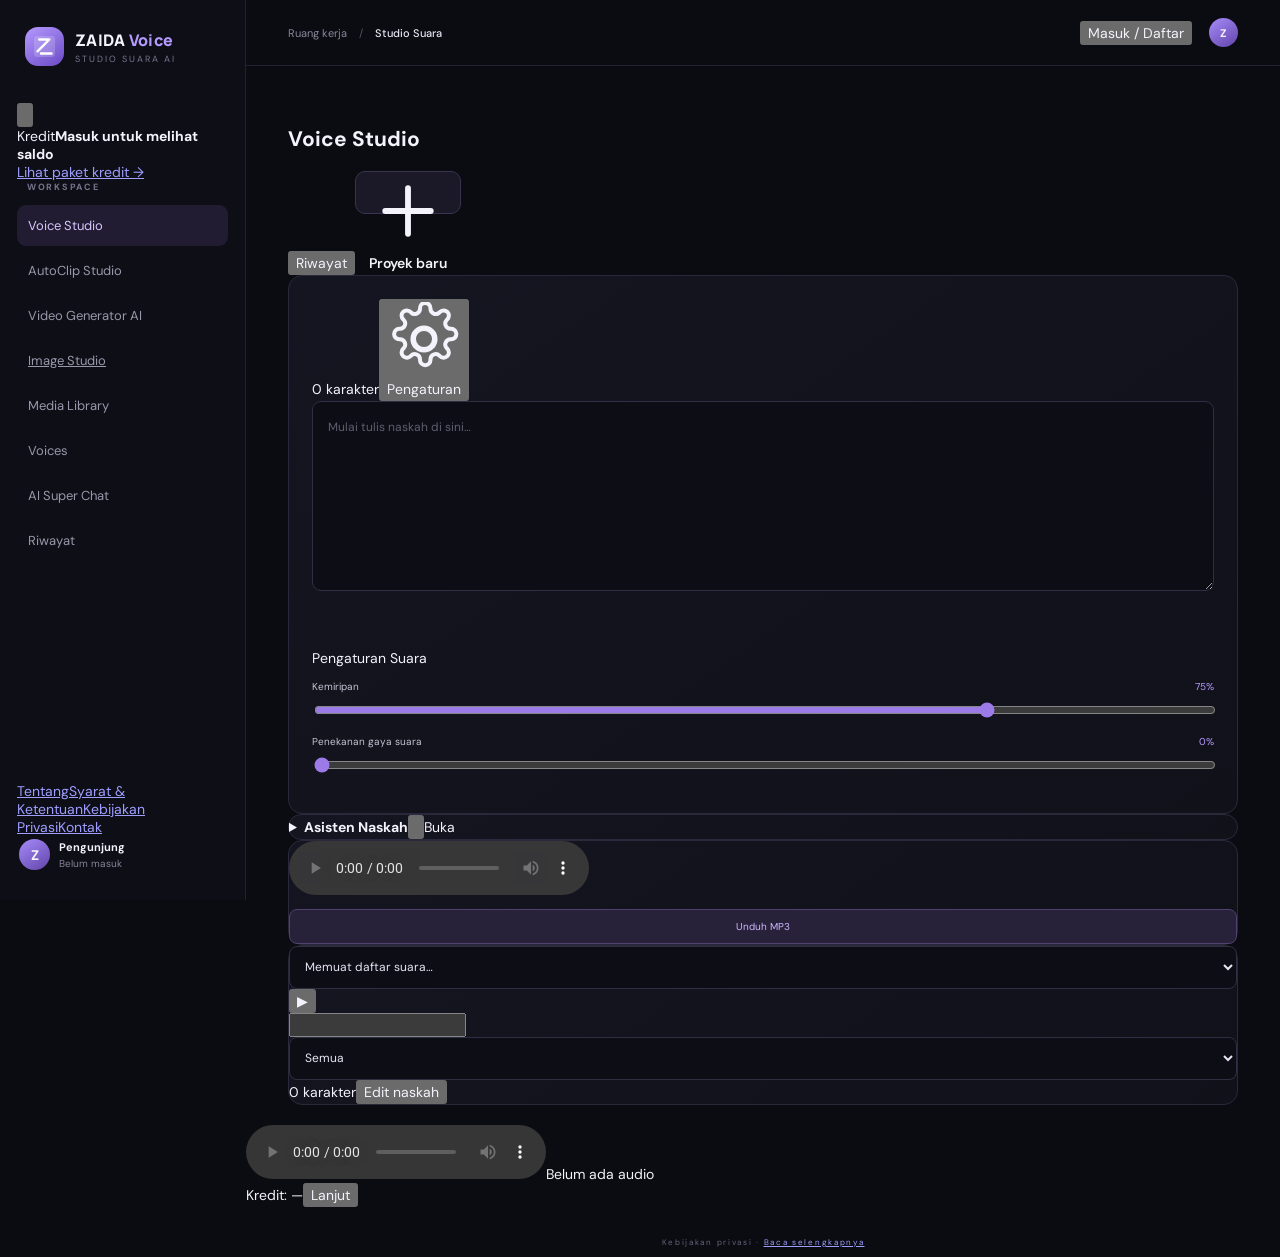
==== public/index.html @ eba8c2d7 "Rename Text-to-Video to Video Generator AI and remove credit sidebar" ====
<!doctype html>
<html lang="id">
<head>
  <meta charset="UTF-8">
  <meta name="viewport" content="width=device-width, initial-scale=1, viewport-fit=cover">
  <meta name="theme-color" content="#f5f5f7">
  <meta name="description" content="ZAIDA Voice — studio suara AI untuk narasi, konten, dan kreativitas.">
  <title>ZAIDA Voice — AI Voice Studio</title>
  <link rel="manifest" href="/manifest.json">
  <link rel="icon" href="/icons/icon.svg" type="image/svg+xml">
  <link rel="stylesheet" href="/style.css">
  <link rel="stylesheet" href="/video-studio.css">

  <link rel="stylesheet" href="/apple-light.css">
  <link rel="stylesheet" href="/text-to-video.css">
  <link rel="preconnect" href="https://fonts.googleapis.com">
  <link rel="preconnect" href="https://fonts.gstatic.com" crossorigin>
  <link href="https://fonts.googleapis.com/css2?family=Inter:wght@400;500;600;700;800&family=Lato:wght@400;700;900&family=Montserrat:wght@400;500;600;700;800&family=Nunito:wght@400;600;700;800&family=Open+Sans:wght@400;600;700;800&family=Oswald:wght@400;500;600;700&family=Playfair+Display:wght@400;500;600;700&family=Poppins:wght@400;500;600;700;800&family=Roboto:wght@400;500;700;900&display=swap" rel="stylesheet">
</head>
<body class="in-studio">
  <div class="app-shell">
    <aside class="sidebar" id="sidebar">
      <div class="sidebar-brand-row"><a class="brand" href="/" aria-label="ZAIDA Voice beranda">
        <span class="brand-mark"><svg viewBox="0 0 40 40" aria-hidden="true"><path d="M8 11.5C8 9.6 9.6 8 11.5 8h17C30.4 8 32 9.6 32 11.5v17c0 1.9-1.6 3.5-3.5 3.5h-17C9.6 32 8 30.4 8 28.5v-17Z" fill="currentColor" opacity=".18"/><path d="M12 25.5 25.5 12H14m2 16h12" fill="none" stroke="currentColor" stroke-width="2.8" stroke-linecap="round" stroke-linejoin="round"/></svg></span>
        <span><strong>ZAIDA <i>Voice</i></strong><small>STUDIO SUARA AI</small></span>
      </a><button class="sidebar-close" id="sidebarClose" aria-label="Tutup menu"><svg viewBox="0 0 24 24"><path d="m6 6 12 12M18 6 6 18" fill="none" stroke="currentColor" stroke-width="1.8" stroke-linecap="round"/></svg></button></div>
      <section class="sidebar-credit"><div class="sidebar-credit-top"><span>Kredit</span><b id="sidebarCreditBalance">Masuk untuk melihat saldo</b></div><a href="/harga.html">Lihat paket kredit <span aria-hidden="true">→</span></a></section>
      
      <div class="nav-label">WORKSPACE</div><button class="nav-item active" data-view="studio">Voice Studio</button>
      <button class="nav-item" data-view="video">AutoClip Studio</button>
      <button class="nav-item" data-view="textToVideo">Video Generator AI</button>
       <a class="nav-item" href="/image-studio.html">Image Studio</a>
      <button class="nav-item" data-view="media">Media Library</button>
      <button class="nav-item" data-view="voices">Voices</button>
      <button class="nav-item" data-view="assistant">AI Super Chat</button>
      <button class="nav-item" id="personaNav" data-view="persona" hidden>Persona Saya</button>
      <button class="nav-item" data-view="history">Riwayat</button>
      <button class="nav-item admin-nav" id="adminNav" data-view="admin" hidden>Dashboard admin</button>
      <div class="sidebar-bottom">
        <nav class="sidebar-links" aria-label="Informasi"><a href="/tentang.html">Tentang</a><a href="/syarat.html">Syarat &amp; Ketentuan</a><a href="/privasi.html">Kebijakan Privasi</a><a href="/kontak.html">Kontak</a></nav>
        <div class="profile"><div class="avatar" id="profileAvatar">Z</div><div><b id="profileName">Pengunjung</b><small id="profileEmail">Belum masuk</small></div><button title="Personalisasi" id="settingsButton" aria-label="Personalisasi"><svg viewBox="0 0 24 24" aria-hidden="true"><circle cx="12" cy="12" r="3"/><path d="m19.4 15 .1.1a1.7 1.7 0 1 1-2.4 2.4l-.1-.1a1.7 1.7 0 0 0-2.9 1.2v.2a1.7 1.7 0 1 1-3.4 0v-.2a1.7 1.7 0 0 0-2.9-1.2l-.1.1a1.7 1.7 0 1 1-2.4-2.4l.1-.1a1.7 1.7 0 0 0-1.2-2.9H4a1.7 1.7 0 1 1 0-3.4h.2a1.7 1.7 0 0 0 1.2-2.9l-.1-.1a1.7 1.7 0 1 1 2.4-2.4l.1.1a1.7 1.7 0 0 0 2.9-1.2V2a1.7 1.7 0 1 1 3.4 0v.2a1.7 1.7 0 0 0 2.9 1.2l.1-.1a1.7 1.7 0 1 1 2.4 2.4l-.1.1a1.7 1.7 0 0 0 1.2 2.9h.2a1.7 1.7 0 1 1 0 3.4h-.2a1.7 1.7 0 0 0-1.2 2.9Z" fill="none" stroke="currentColor" stroke-width="1.4" stroke-linecap="round" stroke-linejoin="round"/></svg></button></div>
      </div>
    </aside>
    <main class="main">
      <header class="topbar"><button class="mobile-menu" id="mobileMenu" aria-label="Buka menu"><svg viewBox="0 0 24 24" aria-hidden="true"><path d="M4 7h16M4 12h16M4 17h16" fill="none" stroke="currentColor" stroke-width="1.8" stroke-linecap="round"/></svg></button><div class="breadcrumb">Ruang kerja <span>/</span> <b id="breadcrumbPage">Studio Suara</b></div><div class="top-actions"><span id="creditBalance" class="credit-balance" hidden>Kredit: —</span><button class="auth-button" id="authButton">Masuk / Daftar</button><div class="top-avatar" id="topAvatar">Z</div></div></header>
      <section class="page active" id="studioPage">
        <div class="workflow-header studio-maker-header"><div class="workflow-title"><h1 id="workflowTitle">Voice Studio</h1><span id="workflowCount" hidden>0 karakter</span></div><div class="studio-header-actions"><button type="button" class="studio-history-button" id="voiceProjectHistoryButton">Riwayat</button><button class="new-project studio-new-project" id="newProject"><svg viewBox="0 0 24 24" aria-hidden="true"><path d="M12 5v14M5 12h14" fill="none" stroke="currentColor" stroke-width="1.8" stroke-linecap="round"/></svg>Proyek baru</button></div></div>
        <div class="studio-maker-layout">
          <div class="studio-maker-main">
            <section class="workflow-panel active" id="step1">
              <section class="panel editor-panel studio-script-panel">
                <div class="section-head studio-minimal-section-head"><span id="charCount">0 karakter</span><button type="button" class="studio-settings-trigger" id="openStudioSettings"><svg viewBox="0 0 24 24" aria-hidden="true"><path d="M12 8.5a3.5 3.5 0 1 0 0 7 3.5 3.5 0 0 0 0-7Z" fill="none" stroke="currentColor" stroke-width="1.8"/><path d="m19.4 15 .1.1a1.7 1.7 0 1 1-2.4 2.4l-.1-.1a1.7 1.7 0 0 0-2.9 1.2v.2a1.7 1.7 0 1 1-3.4 0v-.2a1.7 1.7 0 0 0-2.9-1.2l-.1.1a1.7 1.7 0 1 1-2.4-2.4l.1-.1a1.7 1.7 0 0 0-1.2-2.9H4a1.7 1.7 0 1 1 0-3.4h.2a1.7 1.7 0 0 0 1.2-2.9l-.1-.1a1.7 1.7 0 1 1 2.4-2.4l.1.1a1.7 1.7 0 0 0 2.9-1.2V2a1.7 1.7 0 1 1 3.4 0v.2a1.7 1.7 0 0 0 2.9 1.2l.1-.1a1.7 1.7 0 1 1 2.4 2.4l-.1.1a1.7 1.7 0 0 0 1.2 2.9h.2a1.7 1.7 0 1 1 0 3.4h-.2a1.7 1.7 0 0 0-1.2 2.9Z" fill="none" stroke="currentColor" stroke-width="1.3" stroke-linecap="round"/></svg><span>Pengaturan</span></button></div>
                <select id="scriptLanguage" class="language-select" hidden><option value="id" selected>Bahasa Indonesia</option></select>
                <textarea id="scriptText" maxlength="5000" placeholder="Mulai tulis naskah di sini…"></textarea>
                <div class="editor-tools studio-icon-tools"><button class="text-tool studio-icon-button" id="clearText" type="button" aria-label="Hapus naskah" title="Hapus naskah"><svg viewBox="0 0 24 24" aria-hidden="true"><path d="M3 6h18M8 6V4h8v2m3 0-.9 14H5.9L5 6m4 4v6m6-6v6" fill="none" stroke="currentColor" stroke-width="1.8" stroke-linecap="round" stroke-linejoin="round"/></svg></button><button class="text-tool studio-icon-button studio-ai-button" id="improveScript" type="button" aria-label="Perbaiki naskah dengan AI" title="Perbaiki naskah dengan AI"><svg viewBox="0 0 24 24" aria-hidden="true"><path d="M15 4V2m0 16v-2m7-5h-2M5 11H3m14.5-5.5L19 4m-9 14-1.5 1.5M19 18l-1.5-1.5M7 6.5 5.5 5M12 8l1.1 2.9L16 12l-2.9 1.1L12 16l-1.1-2.9L8 12l2.9-1.1L12 8Z" fill="none" stroke="currentColor" stroke-width="1.7" stroke-linecap="round" stroke-linejoin="round"/></svg></button></div>
                <section class="personalization voice-advanced studio-inline-advanced studio-advanced-fixed"><div class="studio-advanced-heading">Pengaturan Suara</div>
                  <div class="range-field"><div><label for="similarity">Kemiripan</label><output id="similarityValue">75%</output></div><input id="similarity" type="range" min="0" max="100" value="75"></div>
                  <div class="range-field"><div><label for="style">Penekanan gaya suara</label><output id="styleValue">0%</output></div><input id="style" type="range" min="0" max="100" value="0"></div><input id="stability" type="hidden" value="50"><output id="stabilityValue" hidden>50%</output>
                </section>
                <button id="continueToVoice" hidden></button>
              </section>
              <aside class="panel assistant-panel studio-assistant-panel"><details><summary class="studio-assistant-summary"><span class="studio-assistant-title"><b>Asisten Naskah</b></span><span class="studio-assistant-head-actions"><button type="button" id="clearAssistant" class="assistant-new-chat-icon" aria-label="Percakapan baru" title="Percakapan baru"><svg viewBox="0 0 24 24" aria-hidden="true"><path d="M12 20h9" fill="none" stroke="currentColor" stroke-width="1.8" stroke-linecap="round"/><path d="M16.5 3.5a2.1 2.1 0 0 1 3 3L8 18l-4 1 1-4Z" fill="none" stroke="currentColor" stroke-width="1.8" stroke-linecap="round" stroke-linejoin="round"/></svg></button><span class="studio-assistant-toggle">Buka</span></span></summary>
                <div class="chat-messages" id="assistantMessages"><div class="assistant-message ai-message"><p>Halo! Aku ZAIDA AI. Ada yang ingin kamu diskusikan atau tanyakan?</p></div></div>
                <div class="chat-compose studio-chat-compose"><textarea id="assistantInput" rows="1" maxlength="3000" placeholder="Tanyakan sesuatu…"></textarea><button id="sendAssistant" class="primary-button" aria-label="Kirim pesan"><svg viewBox="0 0 24 24" aria-hidden="true"><path d="M12 19V5m0 0-6 6m6-6 6 6" fill="none" stroke="currentColor" stroke-width="2" stroke-linecap="round" stroke-linejoin="round"/></svg></button></div>
                <div class="script-export studio-script-export"><button id="useAssistantScript" class="primary-button" disabled>Gunakan Naskah</button></div>
              </details></aside>
            </section>
            <section class="workflow-panel" id="step3">
              <div class="panel export-panel studio-result-panel">
                <span class="result-status" id="resultDetails" hidden>MP3</span>
                <div class="export-audio" hidden><span class="result-icon" aria-hidden="true"><svg viewBox="0 0 24 24"><path d="M4 10v4m4-8v12m4-16v20m4-14v8m4-11v14" fill="none" stroke="currentColor" stroke-width="1.8" stroke-linecap="round"/></svg></span><div><b id="resultTitle">Audio belum dibuat</b><small>Format MP3</small></div></div>
                <div class="result-player-wrap"><audio id="resultAudio" controls preload="metadata"></audio></div>
                <div class="export-actions"><a class="primary-button download-button" id="downloadButton" download="zaida-voice.mp3">Unduh MP3</a></div>
                <button type="button" id="subtitlePreviewToggle" class="subtitle-preview-toggle" hidden aria-expanded="false">Preview Subtitle</button>
                <section class="subtitle-options" id="subtitleOptions" hidden><div class="subtitle-toolbar studio-subtitle-toolbar"><b>Subtitle Preview</b><div class="subtitle-toolbar-actions"><button type="button" class="subtitle-icon-button" id="downloadSrt" aria-label="Unduh subtitle SRT" title="Unduh SRT"><svg viewBox="0 0 24 24" aria-hidden="true"><path d="M12 3v12m0 0 4-4m-4 4-4-4M5 17v3h14v-3" fill="none" stroke="currentColor" stroke-width="1.8" stroke-linecap="round" stroke-linejoin="round"/></svg></button><button type="button" class="subtitle-icon-button" id="regenerateSrt" aria-label="Buat ulang subtitle" title="Buat ulang subtitle"><svg viewBox="0 0 24 24" aria-hidden="true"><path d="M20 7v5h-5M4 17v-5h5M5.6 9A7 7 0 0 1 18 6l2 6M4 12l2 6a7 7 0 0 0 12.4-3" fill="none" stroke="currentColor" stroke-width="1.8" stroke-linecap="round" stroke-linejoin="round"/></svg></button></div></div><div id="subtitleList" class="subtitle-list"><div class="empty-output"><b>Subtitle belum dibuat</b></div></div></section>
                <div class="step-actions"><button id="restartProject" hidden></button></div>
              </div>
            </section>
          </div>
          <aside class="studio-maker-side">
            <section class="workflow-panel active" id="step2">
              <div class="panel voice-panel studio-voice-panel">
                <a href="#" id="openVoicesCatalog" hidden aria-hidden="true" tabindex="-1"></a><div class="studio-selected-voice"><div class="studio-voice-picker"><select id="voiceSelect" class="voice-select-native" aria-label="Pilih suara"><option value="">Memuat daftar suara…</option></select><button type="button" id="studioVoicePreview" class="studio-preview-button" aria-label="Pratinjau suara" title="Pratinjau suara">▶</button></div><span id="voiceStatus" class="studio-voice-status" hidden>Memuat suara…</span><p id="voiceLibraryNote" class="voice-library-note" hidden></p></div>
                <div class="progress-wrap voice-progress-top" id="progressWrap" hidden><div class="progress-label"><span id="progressText">Menyiapkan suara…</span><span class="spinner"></span></div><div class="progress-track"><i></i></div></div>
                <div class="voice-actions studio-generate-actions" hidden><button id="generateButton" class="primary-button studio-generate-button" type="button" hidden>Buat Audio</button></div>
                <div class="studio-legacy-voice-tools" aria-hidden="true"><input id="voiceSearch" type="search"><select id="voiceGenderFilter"><option value="all">Semua</option></select><div id="voiceCards"></div><div id="voicePagination"></div></div>
                <div class="script-review-panel studio-hidden-support"><span id="voiceScriptCharCount">0 karakter</span><button type="button" id="editScriptFromVoice">Edit naskah</button><div id="voiceScriptPreview"></div></div>
              </div>
            </section>
          </aside>
        </div>
      </section>
      <section class="page" id="voicesPage">
        <div class="history-heading voices-heading"><div><h1>Voices</h1></div><span class="voices-count" id="catalogVoiceCount">Memuat katalog…</span></div>
        <section class="panel voices-catalog-panel">
          <div class="voices-catalog-toolbar"><input id="catalogVoiceSearch" type="search" placeholder="Cari nama suara…" aria-label="Cari nama suara"><select id="catalogVoiceGenderFilter" aria-label="Filter gender"><option value="all">Semua suara</option><option value="female">Perempuan</option><option value="male">Laki-laki</option></select></div>
          <div class="voices-catalog-meta"><span id="catalogVoiceSelection">Belum memilih suara</span></div>
          <div class="voice-card-grid voices-catalog-grid" id="catalogVoiceCards"><div class="empty-output"><b>Memuat katalog suara…</b></div></div>
          <div class="voice-pagination" id="catalogVoicePagination"></div>
        </section>
      </section>
      <section class="page" id="personaPage"><div class="history-heading"><h1>Persona Saya</h1><p class="persona-intro">Atur karakter, minat, dan gaya komunikasi. ZAIDA akan menggunakan preferensi ini sebagai konteks saat membantu membuat naskah dan berdiskusi.</p></div>
        <div class="panel persona-panel">
          <label class="field-label" for="writerName">Nama persona / identitas kreator</label><input id="writerName" class="writer-input" maxlength="40" placeholder="Contoh: Kreator edukasi, pemilik bisnis, storyteller">
          <label class="field-label">Topik yang sering dibahas</label><div class="interest-grid" id="interestGrid">
            <label><input type="checkbox" value="olahraga"><span>Olahraga</span></label><label><input type="checkbox" value="politik"><span>Politik</span></label><label><input type="checkbox" value="komedi"><span>Komedi</span></label><label><input type="checkbox" value="pendidikan"><span>Pendidikan</span></label><label><input type="checkbox" value="teknologi"><span>Teknologi</span></label><label><input type="checkbox" value="bisnis"><span>Bisnis</span></label><label><input type="checkbox" value="kesehatan"><span>Kesehatan</span></label><label><input type="checkbox" value="cerita"><span>Cerita</span></label><label><input type="checkbox" value="hiburan"><span>Hiburan</span></label><label><input type="checkbox" value="sejarah"><span>Sejarah</span></label><label><input type="checkbox" value="iklan"><span>Iklan</span></label>
          </div>
          <label class="field-label" for="writerStyle">Gaya komunikasi</label><select id="writerStyle" class="writer-select"><option value="santai dan akrab">Santai dan akrab</option><option value="formal dan profesional">Formal dan profesional</option><option value="humoris dan jenaka">Humoris dan jenaka</option><option value="edukatif dan mudah dipahami">Edukatif dan mudah dipahami</option><option value="dramatis dan bercerita">Dramatis dan bercerita</option><option value="persuasif dan meyakinkan">Persuasif dan meyakinkan</option></select>
          <label class="field-label" for="writerEmotion">Nuansa / emosi naskah</label><select id="writerEmotion" class="writer-select"><option value="natural dan netral">Netral</option><option value="ceria dan antusias">Ceria</option><option value="hangat dan bersahabat">Hangat</option><option value="tegas dan berwibawa">Tegas</option><option value="inspiratif dan membangkitkan semangat">Inspiratif</option><option value="sedih dan menyentuh">Sedih</option><option value="dramatis dan penuh ketegangan">Dramatis</option><option value="misterius dan penuh rasa ingin tahu">Misterius</option></select>
          <label class="field-label" for="writerAudience">Target pendengar</label><input id="writerAudience" class="writer-input" maxlength="120" placeholder="Contoh: remaja, orang tua, calon pelanggan">
          <label class="field-label" for="writerLength">Panjang naskah yang disukai</label><select id="writerLength" class="writer-select"><option value="singkat, sekitar 30 detik">Singkat, sekitar 30 detik</option><option value="sekitar 1 menit">Sekitar 1 menit</option><option value="sekitar 3 menit">Sekitar 3 menit</option><option value="panjang, sekitar 5 menit">Panjang, sekitar 5 menit</option><option value="fleksibel sesuai kebutuhan">Fleksibel sesuai kebutuhan</option></select>
          <div class="persona-save-row"><span id="personaSaveStatus">Perubahan belum disimpan</span><button class="primary-button" id="savePersonaButton">Simpan persona</button></div>
        </div></section>
      <section class="page" id="assistantPage"><div class="history-heading"><h1>AI Super Chat</h1></div>
        <div class="panel assistant-panel standalone-assistant super-chat-panel"><div class="section-head"><button id="clearStandaloneAssistant" class="assistant-new-chat-icon" type="button" aria-label="Percakapan baru" title="Percakapan baru"><svg viewBox="0 0 24 24" aria-hidden="true"><path d="M12 20h9" fill="none" stroke="currentColor" stroke-width="1.8" stroke-linecap="round"/><path d="M16.5 3.5a2.1 2.1 0 0 1 3 3L8 18l-4 1 1-4Z" fill="none" stroke="currentColor" stroke-width="1.8" stroke-linecap="round" stroke-linejoin="round"/></svg></button></div>
          <div class="super-chat-scroll-wrap"><div class="chat-messages" id="standaloneAssistantMessages"><div class="assistant-message ai-message"><p>Halo! Aku ZAIDA AI. Ada yang ingin kamu diskusikan atau tanyakan?</p></div></div><div class="super-chat-scroll-track" id="superChatScrollTrack" aria-hidden="true"><div class="super-chat-scroll-thumb" id="superChatScrollThumb"></div></div></div>
          <div class="chat-compose studio-chat-compose"><textarea id="standaloneAssistantInput" rows="1" maxlength="3000" placeholder="Tanyakan sesuatu…"></textarea><button id="standaloneSendAssistant" class="primary-button" aria-label="Kirim pesan"><svg viewBox="0 0 24 24" aria-hidden="true"><path d="M12 19V5m0 0-6 6m6-6 6 6" fill="none" stroke="currentColor" stroke-width="2" stroke-linecap="round" stroke-linejoin="round"/></svg></button></div>
          <div class="script-export"><button id="standaloneUseAssistantScript" class="subtle-button" disabled>Gunakan naskah</button></div>
        </div></section>
      <section class="page text-video-page" id="textToVideoPage">
        <div class="text-video-heading">
          <div><h1>Video Generator AI</h1></div>
          <span class="text-video-beta">BETA</span>
        </div>
        <div class="text-video-layout">
          <section class="text-video-panel">
            <h2>Buat video dari prompt</h2>
            <label class="text-video-label" for="textVideoPrompt">DESKRIPSI VIDEO</label>
            <textarea id="textVideoPrompt" class="text-video-prompt" maxlength="2000" placeholder="Contoh: A cinematic shot of a nurse walking through a modern emergency room, camera slowly tracking behind, realistic lighting, natural movement..."></textarea>
            <div class="text-video-controls">
              <div><label class="text-video-label" for="textVideoDuration">DURASI</label><select id="textVideoDuration"><option value="4">4 detik</option><option value="6">6 detik</option><option value="8" selected>8 detik</option><option value="10">10 detik</option><option value="12">12 detik</option><option value="15">15 detik</option></select></div>
              <div><label class="text-video-label" for="textVideoAspect">RASIO</label><select id="textVideoAspect"><option value="9:16" selected>9:16 · Vertikal</option><option value="16:9">16:9 · Landscape</option><option value="1:1">1:1 · Square</option></select></div>
              <div><label class="text-video-label">KUALITAS</label><input value="480p · Standard" disabled aria-label="Kualitas video 480p"></div>
            </div>
            <div class="text-video-estimate"><div><small>Estimasi kredit</small><strong id="textVideoEstimateCredits">Menghitung…</strong></div></div>
            <button class="text-video-generate" id="textVideoGenerate" type="button">✦ Generate Video</button>
            <p class="text-video-status" id="textVideoStatus" role="status" aria-live="polite">Masuk ke akun ZAIDA Voice untuk mulai membuat video.</p>
            <div class="text-video-progress" id="textVideoProgress" hidden><span class="text-video-spinner"></span><span id="textVideoProgressLabel">AI sedang membuat video…</span></div>
            <div class="text-video-preview" id="textVideoPreview"><div class="text-video-preview-empty">Preview video akan muncul setelah generasi selesai.</div></div>
            <div class="text-video-preview-actions" id="textVideoPreviewActions" hidden></div>
          </section>
          <aside class="text-video-panel text-video-side">
            
            <div class="text-video-history">
              <div class="section-head"><h2>Riwayat Video Generator AI</h2><button class="subtle-button" id="textVideoRefreshHistory" type="button">Perbarui</button></div>
              <div id="textVideoHistory"><div class="empty-output"><b>Memuat riwayat…</b></div></div>
            </div>
          </aside>
        </div>
      </section>
      <section class="page" id="mediaPage">
        <div class="history-heading media-library-heading">
          <div><h1>Media Library</h1></div>
        </div>
        <section class="media-storage-card" aria-live="polite">
          <div class="media-storage-top"><div><b>Penyimpanan ZAIDA</b><small id="mediaStorageLabel">Memuat penggunaan…</small></div><strong id="mediaStoragePercent">—</strong></div>
          <div class="media-storage-track"><span id="mediaStorageBar"></span></div>
          <div class="media-storage-bottom"><span id="mediaStorageQuota">Kuota 1 GB</span></div>
        </section>
        <div class="media-library-upload-row"><button class="media-upload-button" id="mediaLibraryUploadTrigger" type="button">＋ Upload Media</button><input id="mediaLibraryUpload" type="file" accept="image/*,video/*,audio/*" hidden></div>
        <section class="panel media-library-panel">
          <div class="media-library-toolbar"><div><h2>Semua media</h2><p id="mediaLibraryCount">Koleksi aset dari studio ZAIDA kamu.</p></div></div>
          <div class="media-library-filters" role="group" aria-label="Filter media"><button class="media-filter active" type="button" data-media-filter="all">Semua</button><button class="media-filter" type="button" data-media-filter="image">Gambar</button><button class="media-filter" type="button" data-media-filter="video">Video</button><button class="media-filter" type="button" data-media-filter="audio">Audio</button></div>
          <div class="media-library-status" id="mediaLibraryStatus" role="status" hidden></div>
          <div class="media-library-grid" id="mediaLibraryGrid"><div class="media-library-empty"><div class="media-library-empty-icon">＋</div><h3>Memuat media…</h3><p>Menyiapkan koleksi aset kamu.</p></div></div>
        </section>
      </section>
      <section class="page" id="historyPage"><div class="history-heading"><h1>Riwayat</h1></div><div class="history-heading history-section-heading"><div><h2>Proyek Voice Studio</h2><p>Naskah, pengaturan, dan audio yang tersimpan di akun kamu.</p></div><button class="history-clear-button" id="clearVoiceProjects" type="button">Hapus semua</button></div><div class="panel history-panel" id="voiceProjectHistory"><div class="empty-output"><b>Memuat proyek…</b></div></div><div class="history-heading history-section-heading" style="margin-top:28px"><h2>Riwayat audio perangkat</h2><button class="history-clear-button" id="clearAudioHistory" type="button">Hapus semua</button></div><div class="panel history-panel" id="historyList"><div class="empty-output"><b>Belum ada riwayat</b></div></div><div class="history-heading history-section-heading" style="margin-top:28px"><h2>Proyek AutoClip Studio</h2><button class="history-clear-button" id="clearVideoProjects" type="button">Hapus semua</button></div><div class="panel history-panel" id="videoProjectHistory"><div class="empty-output"><b>Memuat proyek…</b></div></div><div class="history-heading history-section-heading" style="margin-top:28px"><div><h2>Riwayat Text-to-Video</h2><p>Klip AI yang dihasilkan langsung dari prompt.</p></div></div><div class="panel history-panel" id="textVideoHistoryPageList"><div class="empty-output"><b>Memuat riwayat…</b></div></div></section>
        <section class="page" id="adminPage"><div class="history-heading"><h1>Dashboard admin</h1></div>
          <div class="admin-toolbar"><span id="adminUpdated">Data belum dimuat</span><button class="subtle-button" id="refreshAdmin">Perbarui data</button></div><div class="admin-period-heading"><h2>Ringkasan pemakaian</h2><small>Waktu Indonesia Barat (WIB)</small></div><div class="admin-period-grid" id="adminPeriodSummaries"><div class="admin-metric"><small>MEMUAT DATA</small><b>—</b><span>Mohon tunggu…</span></div></div><div class="admin-period-heading"><h2>Pendapatan top-up</h2><small>Hanya pembayaran berstatus lunas</small></div><div class="admin-period-grid admin-revenue-grid" id="adminRevenueSummaries"><div class="admin-metric"><small>MEMUAT DATA</small><b>—</b><span>Mohon tunggu…</span></div></div><p class="admin-revenue-note">Pendapatan kotor dari pembayaran top-up yang berhasil. Belum dikurangi biaya Midtrans, pajak, biaya provider AI, atau pengeluaran operasional.</p><div class="admin-provider-toolbar"><h2>Rincian layanan</h2><label>Periode <select id="adminProviderPeriod"><option value="day">Hari ini</option><option value="week">Minggu ini</option><option value="month" selected>Bulan ini</option><option value="total">Total</option></select></label></div><div class="admin-provider-grid" id="adminProviders"></div>
          <div class="panel admin-credit-panel"><div class="panel-heading"><div><div><h2>Tambah kredit pengguna</h2></div></div></div><form id="adminCreditForm" class="admin-credit-form"><label>Email pengguna<input id="adminCreditEmail" type="email" placeholder="nama@email.com" required></label><label>Jumlah kredit<input id="adminCreditAmount" type="number" min="1" max="1000000" step="1" value="10000" required></label><button class="generate-button" id="adminCreditSubmit" type="submit">Tambahkan kredit</button></form></div>
          <section class="panel admin-transactions"><div class="panel-heading"><div><h2>Transaksi terbaru</h2></div></div><div id="adminTransactionList" class="admin-transaction-list"><div class="empty-output"><b>Belum ada data</b></div></div></section></section>
<div class="media-picker-modal" id="sceneMediaPicker" hidden role="dialog" aria-modal="true" aria-labelledby="sceneMediaPickerTitle">
  <div class="media-picker-backdrop" data-media-picker-close></div>
  <section class="media-picker-dialog">
    <header><div><h2 id="sceneMediaPickerTitle">Pilih gambar dari Media Library</h2><p>Pilih gambar yang sudah tersimpan di akun ZAIDA kamu.</p></div><button type="button" class="media-picker-close" data-media-picker-close aria-label="Tutup">×</button></header>
    <div class="media-picker-grid" id="sceneMediaPickerGrid"><p>Memuat koleksi gambar…</p></div>
  </section>
</div>
<section class="page video-page" id="videoStudioPage">
        <div class="video-project-chooser" id="videoProjectChooser" hidden role="dialog" aria-modal="true" aria-labelledby="videoProjectChooserTitle">
  <div class="video-project-chooser-card">
    <div class="video-chooser-brand">ZAIDA · VIDEO STUDIO</div>
    <h2 id="videoProjectChooserTitle">Mau mulai dari mana?</h2>
    <p>Proyek lama tetap aman. Pilih proyek yang ingin kamu kerjakan.</p>
    <button type="button" class="video-chooser-primary" id="videoChooserNew">＋ Buat proyek baru</button>
    <button type="button" class="video-chooser-secondary" id="videoChooserContinue">Lanjutkan draft terakhir</button>
    <div class="video-chooser-history-head"><b>Riwayat proyek</b><small id="videoChooserHistoryStatus">Memuat proyek…</small></div>
    <div class="video-chooser-project-list" id="videoChooserProjectList"></div>
    <p class="video-chooser-footnote">Draft yang belum tersinkron akan dipulihkan dari perangkat jika tersedia.</p>
  </div>
</div>
<div class="video-heading video-heading-native"><div><h1>AutoClip Studio</h1></div><div class="video-project-actions"><button type="button" class="video-quiet-action" id="videoProjectHistoryButton">Riwayat</button><button type="button" class="video-new-project-button" id="videoNewProjectButton"><span>＋</span> Proyek baru</button></div></div>
        <nav class="video-workflow-nav" aria-label="Tahapan pembuatan video">
  <button type="button" class="video-workflow-step is-active" data-video-step="videoScriptStep" aria-current="step"><span>1</span> Naskah</button>
  <button type="button" class="video-workflow-step" data-video-step="videoStoryboardStep"><span>2</span> Visual</button>
  <button type="button" class="video-workflow-step" data-video-step="videoAudioPanel"><span>3</span> Audio</button>
  <button type="button" class="video-workflow-step" data-video-step="captionEditorPanel"><span>4</span> Subtitle</button>
  <button type="button" class="video-workflow-step" data-video-step="videoRenderPanel"><span>5</span> Ekspor</button>
</nav>
<div class="video-layout">
          <section class="panel video-form-panel" id="videoScriptStep">
            
            <label class="field-label" for="videoTopic">NASKAH VIDEO</label>
            <textarea id="videoTopic" maxlength="30000" rows="10" placeholder="Tempel atau tulis naskah lengkap di sini…"></textarea>
            <small class="video-input-note">Tulis naskah sendiri atau minta bantuan Asisten AI di bawah.</small>
            <details class="video-script-assistant">
              <summary><span><b>✧ Asisten AI Naskah</b><small>Bantu susun, kembangkan, atau perbaiki naskah</small></span><span class="video-assistant-open">Buka</span></summary>
              <div class="video-assistant-messages" id="videoAssistantMessages"><p>Halo! Ceritakan ide video atau minta aku membantu menyusun naskah.</p></div>
              <div class="video-assistant-compose"><textarea id="videoAssistantInput" rows="2" maxlength="3000" placeholder="Contoh: Buat naskah edukasi 2 menit tentang…"></textarea><button type="button" id="videoAssistantSend">Kirim</button></div>
              <div class="video-assistant-result" id="videoAssistantResult" hidden><label class="field-label" for="videoAssistantDraft">DRAF NASKAH</label><textarea id="videoAssistantDraft" rows="8"></textarea><button type="button" class="secondary-button" id="videoAssistantUse">Gunakan naskah ini</button></div>
            </details>
            <details class="video-advanced-settings video-generation-advanced video-generation-settings-card">
              <summary class="video-generation-settings-summary">
                <span class="video-generation-settings-icon" aria-hidden="true">⚙</span>
                <span class="video-generation-settings-copy"><b>Atur video kamu</b><small>Durasi, jumlah gambar, target penonton & gaya penyampaian</small></span>
                <span class="video-generation-settings-action">Atur <span aria-hidden="true">⌄</span></span>
              </summary>
              <div class="video-field-grid">
                <div><label class="field-label" for="videoDurationMode">DURASI VIDEO</label><select id="videoDurationMode"><option value="auto" selected>Otomatis mengikuti naskah / audio</option><option value="manual">Atur manual</option></select></div>
                <div id="videoDurationManualField" hidden><label class="field-label" for="videoDuration">DURASI TARGET (MENIT)</label><input id="videoDuration" type="number" min="0.5" max="10" step="0.5" value="1" inputmode="decimal"></div>
                <div><label class="field-label" for="videoSceneCount">JUMLAH GAMBAR</label><select id="videoSceneCount"><option value="auto" selected>Otomatis mengikuti naskah</option><option value="4">4 gambar</option><option value="6">6 gambar</option><option value="8">8 gambar</option><option value="10">10 gambar</option><option value="12">12 gambar</option><option value="15">15 gambar</option><option value="20">20 gambar</option><option value="25">25 gambar</option><option value="30">30 gambar</option></select></div>
              </div>
              <label class="field-label" for="videoAudience">TARGET PENONTON</label><input id="videoAudience" maxlength="160" value="Penonton umum" placeholder="Contoh: remaja, orang tua, tenaga kesehatan">
              <label class="field-label" for="videoTone">GAYA PENYAMPAIAN</label><select id="videoTone"><option>edukatif dan menarik</option><option>santai dan akrab</option><option>dramatis dan bercerita</option><option>profesional dan informatif</option><option>inspiratif dan emosional</option></select>
            </details>
            <label class="field-label" for="videoVisualStyle">GAYA VISUAL GAMBAR</label>
            <select id="videoVisualStyle" class="video-visual-style-select" aria-label="Gaya visual gambar">
              <option value="stickman">Stickman</option><option value="2d">Ilustrasi 2D</option><option value="3d">Animasi 3D</option><option value="anime">Anime</option><option value="realistic">Realistis</option><option value="cinematic" selected>Cinematic</option><option value="watercolor">Watercolor</option><option value="comic">Komik</option>
            </select>
            <div class="visual-style-grid" id="visualStyleGrid" aria-label="Contoh gaya visual">
              <button type="button" class="visual-style-option" data-visual-style="cinematic" aria-pressed="true"><span class="visual-style-art visual-style-image"><img src="https://cdn.pixabay.com/photo/2025/09/26/11/58/elderly-man-9857063_1280.png" alt="Contoh cinematic dengan pencahayaan dramatis" loading="lazy" decoding="async"></span><strong>Cinematic</strong><small>Film dramatis</small></button>
              <button type="button" class="visual-style-option" data-visual-style="realistic" aria-pressed="false"><span class="visual-style-art visual-style-image"><img src="https://cdn.pixabay.com/photo/2025/02/05/08/07/man-9383629_1280.jpg" alt="Contoh foto realistis" loading="lazy" decoding="async"></span><strong>Realistis</strong><small>Seperti foto</small></button>
              <button type="button" class="visual-style-option" data-visual-style="3d" aria-pressed="false"><span class="visual-style-art visual-style-image"><img src="https://cdn.pixabay.com/photo/2020/03/22/04/08/male-4955788_1280.png" alt="Contoh karakter animasi 3D" loading="lazy" decoding="async"></span><strong>Animasi 3D</strong><small>Karakter kartun</small></button>
              <button type="button" class="visual-style-option" data-visual-style="2d" aria-pressed="false"><span class="visual-style-art visual-style-image"><img src="https://cdn.pixabay.com/photo/2023/01/31/14/18/adult-7758228_1280.png" alt="Contoh ilustrasi karakter 2D" loading="lazy" decoding="async"></span><strong>Ilustrasi 2D</strong><small>Flat dan vector</small></button>
              <button type="button" class="visual-style-option" data-visual-style="anime" aria-pressed="false"><span class="visual-style-art visual-style-image"><img src="https://cdn.pixabay.com/photo/2025/11/20/11/25/anime-man-9967196_1280.jpg" alt="Contoh ilustrasi anime" loading="lazy" decoding="async"></span><strong>Anime</strong><small>Gaya Jepang</small></button>
              <button type="button" class="visual-style-option" data-visual-style="watercolor" aria-pressed="false"><span class="visual-style-art visual-style-image"><img src="https://cdn.pixabay.com/photo/2025/09/27/13/16/watercolor-9858693_1280.jpg" alt="Contoh lukisan watercolor" loading="lazy" decoding="async"></span><strong>Watercolor</strong><small>Lukisan cat air</small></button>
              <button type="button" class="visual-style-option" data-visual-style="comic" aria-pressed="false"><span class="visual-style-art visual-style-image"><img src="https://cdn.pixabay.com/photo/2025/10/08/12/37/elderly-man-9881461_1280.png" alt="Contoh ilustrasi komik" loading="lazy" decoding="async"></span><strong>Komik</strong><small>Graphic novel</small></button>
              <button type="button" class="visual-style-option" data-visual-style="stickman" aria-pressed="false"><span class="visual-style-art visual-style-image"><img src="https://cdn.pixabay.com/photo/2022/03/20/16/48/stick-figure-7081366_1280.jpg" alt="Contoh karakter stickman" loading="lazy" decoding="async"></span><strong>Stickman</strong><small>Karakter garis</small></button>
            </div>
            <section class="video-brand-assets" aria-labelledby="videoBrandAssetsTitle">
              <div class="video-brand-assets-heading"><div><h3 id="videoBrandAssetsTitle">Foto Produk &amp; Logo Brand</h3><p>Tambahkan identitas visual agar tampil pada video hasil render.</p></div><span>✦</span></div>
              <div class="video-brand-assets-grid">
                <article class="video-brand-asset">
                  <div class="video-brand-asset-preview" id="videoProductPreview"><span>▧</span></div>
                  <div class="video-brand-asset-info"><b>Foto produk</b><small id="videoProductFileName">Belum ada foto produk</small><div><label for="videoProductImage" class="video-brand-upload">Upload foto</label><button type="button" id="removeVideoProductImage" hidden>Hapus</button></div></div>
                  <input type="file" id="videoProductImage" accept="image/*" hidden>
                </article>
                <article class="video-brand-asset">
                  <div class="video-brand-asset-preview video-brand-logo-preview" id="videoLogoPreview"><span>◇</span></div>
                  <div class="video-brand-asset-info"><b>Logo brand</b><small id="videoLogoFileName">Belum ada logo</small><div><label for="videoBrandLogo" class="video-brand-upload">Upload logo</label><button type="button" id="removeVideoBrandLogo" hidden>Hapus</button></div></div>
                  <input type="file" id="videoBrandLogo" accept="image/*" hidden>
                </article>
              </div>
            </section>
            <div class="video-format-settings">
              <label class="field-label">FORMAT VIDEO</label>
              <fieldset class="video-format-picker video-format-compact"><legend class="sr-only">Pilih format video</legend>
                <label class="video-format-choice"><input type="radio" name="videoOutputFormat" value="9:16" checked><span class="video-format-card"><i class="video-format-icon video-format-portrait" aria-hidden="true"></i><b>Vertikal</b><small>9:16</small></span></label>
                <label class="video-format-choice"><input type="radio" name="videoOutputFormat" value="16:9"><span class="video-format-card"><i class="video-format-icon video-format-landscape" aria-hidden="true"></i><b>Horizontal</b><small>16:9</small></span></label>
              </fieldset>
            </div>
            <button class="generate-button" id="generateStoryboard"><span>✧</span> Buat storyboard <b>→</b></button>
            <div class="video-status" id="videoStatus" role="status" aria-live="polite"></div>
          </section>
          <section class="panel storyboard-panel" id="videoStoryboardStep">
            <div class="section-head"><h2>02 · Storyboard</h2><span id="sceneCountLabel">Belum ada adegan</span></div>
            <div id="storyboardEmpty" class="storyboard-empty"><div class="storyboard-empty-icon">▧</div><b>Ide kamu dimulai di sini</b><p>Isi topik, lalu buat storyboard. Hasilnya bisa kamu edit sebelum masuk tahap visual.</p></div>
            <div id="storyboardResult" hidden>
              <div class="storyboard-quick-summary"><b id="storyboardQuickTitle"></b><span id="storyboardQuickMeta"></span></div>
              <div class="storyboard-image-strip" id="storyboardImageStrip" aria-label="Gambar hasil storyboard"></div>
              <button class="secondary-button storyboard-edit-toggle" id="toggleStoryboardEditor" type="button" aria-expanded="false">✎ Edit storyboard, teks & gambar</button>
              <div id="storyboardEditor" hidden>
                <div class="storyboard-summary"><span class="storyboard-tag">STORYBOARD · 720P</span><h3 id="storyboardTitle"></h3><p id="storyboardSummary"></p><div class="hook-box"><small>HOOK PEMBUKA</small><p id="storyboardHook"></p></div></div>
                <section class="storyboard-json-editor" aria-labelledby="storyboardJsonTitle">
                  <div class="storyboard-json-heading"><div><b id="storyboardJsonTitle">Edit seluruh storyboard (JSON)</b><small>Tempel JSON lengkap, lalu terapkan semua perubahan sekaligus.</small></div><button type="button" class="secondary-button" id="formatStoryboardJson">Muat ulang JSON</button></div>
                  <textarea id="storyboardJson" spellcheck="false" autocapitalize="off" autocomplete="off" placeholder='{"title":"Judul video","scenes":[...]}'></textarea>
                  <div class="storyboard-json-actions"><small>Ctrl + Enter untuk menerapkan · Gambar adegan yang sudah dibuat akan dipertahankan sesuai urutan.</small><button type="button" class="primary-button" id="applyStoryboardJson">Terapkan JSON ke storyboard</button></div>
                </section>
                <div id="sceneList" class="scene-list"></div>
                <div class="storyboard-actions"><button class="secondary-button" id="copyStoryboard">Salin storyboard</button><button class="primary-button" id="downloadStoryboard">Unduh JSON</button></div>
              </div>
            </div>
          </section>
        </div>
        <section class="panel video-audio-panel" id="videoAudioPanel">
          <div class="section-head"><h2>03 · Audio & Narasi</h2><span class="video-engine">AUDIO STUDIO</span></div>
          <div class="audio-choice-card">
            <div class="audio-choice-heading"><span class="audio-choice-number">1</span><div><b>Pilih suara ZAIDA Voice</b><small>Tentukan karakter suara untuk narasimu.</small></div></div>
            <label class="field-label" for="videoVoiceSelect">KARAKTER SUARA</label>
            <div class="video-voice-preview-picker">
              <select id="videoVoiceSelect"><option value="">Memuat katalog suara…</option></select>
              <button type="button" id="videoVoicePreviewButton" class="video-voice-preview-button" aria-label="Pratinjau suara" title="Pratinjau suara" disabled>▶</button>
            </div>
            <details class="video-advanced-settings">
              <summary>Pengaturan lanjutan <span>Stabilitas & kemiripan</span></summary>
              <div class="render-voice-settings">
                <label>Stabilitas <input id="videoVoiceStability" type="range" min="0" max="100" value="50"></label>
                <label>Kemiripan <input id="videoVoiceSimilarity" type="range" min="0" max="100" value="75"></label>
              </div>
            </details>
          </div>
          <div class="audio-choice-card">
            <div class="audio-choice-heading"><span class="audio-choice-number">2</span><div><b>Buat narasi</b><small>ZAIDA akan membacakan gabungan narasi dari semua adegan storyboard.</small></div></div>
            <button class="primary-button" id="generateVideoNarration" type="button" disabled>Buat audio narasi</button>
            <small class="render-hint" id="videoNarrationStatus" aria-live="polite"></small>
          </div>
          <div class="audio-choice-card">
            <div class="audio-choice-heading"><span class="audio-choice-number">3</span><div><b>Upload audio sendiri</b><small>Gunakan rekaman atau musik narasi milikmu.</small></div></div>
            <label class="video-audio-upload" for="videoNarrationAudio"><span>Pilih file audio</span><small>MP3, WAV, atau format audio lain · Maks. 100 MB</small><input id="videoNarrationAudio" type="file" accept="audio/*"></label>
            <small class="render-hint">Diproses langsung di browser, tidak diunggah ke server dan tidak memotong kredit. Audio ini menggantikan audio TTS.</small>
          </div>
          <audio id="videoNarrationPreview" controls hidden></audio>
        </section>
        <section class="panel caption-editor-panel" id="captionEditorPanel">
          <div class="section-head"><div><h2>04 · Editor Subtitle</h2><small>Atur tampilan subtitle sebelum render.</small></div><span class="video-engine">LIVE PREVIEW</span></div>
          <div class="caption-editor-layout">
            <div class="caption-preview-stage" id="captionPreviewStage">
              <video id="videoPreviewPlayer" playsinline preload="metadata" hidden></video>
              <div class="caption-preview-empty" id="captionPreviewEmpty"><span>▶</span><b>Preview video belum tersedia</b><small>Buat preview terlebih dahulu untuk mengedit subtitle sambil video diputar.</small></div>
              <span id="captionPreviewText">Contoh subtitle ZAIDA Voice</span>
              <button class="caption-preview-play" id="captionPreviewPlay" type="button" aria-label="Putar video" hidden>▶</button>
            </div>
            <div class="caption-controls">
              <label class="subtitle-option video-subtitle-option"><input type="checkbox" id="videoIncludeSubtitles" checked><span><b>Tanam subtitle ke video</b><small>Nonaktifkan jika ingin video tanpa teks. File subtitle SRT tetap bisa diunduh terpisah jika tersedia.</small></span></label>
              <div class="caption-preset-picker" id="captionPresetPicker">
                <button type="button" class="caption-preset-toggle" id="captionPresetToggle" aria-expanded="false" aria-controls="captionPresetGrid">
                  <span class="caption-preset-toggle-copy"><small>PRESET SUBTITLE</small><b id="captionSelectedPresetName">Social</b><span>Pilih tampilan teks dan animasi sekaligus</span></span>
                  <span class="caption-preset-toggle-action">Pilih preset</span>
                </button>
                <div class="caption-preset-grid" id="captionPresetGrid" hidden>
                  <button type="button" class="caption-preset-card" data-caption-preset="classic"><span class="caption-preset-thumb preset-thumb-classic"><b>Subtitle biasa</b></span><b>Classic</b><small>Putih · outline · statis</small></button>
                  <button type="button" class="caption-preset-card is-selected" data-caption-preset="capcut"><span class="caption-preset-thumb preset-thumb-social"><b>Halo semuanya!</b></span><b>Social</b><small>Kotak lembut · kata bergantian</small></button>
                  <button type="button" class="caption-preset-card" data-caption-preset="cinematic"><span class="caption-preset-thumb preset-thumb-cinematic"><b>Sebuah cerita</b></span><b>Cinematic</b><small>Elegan · fade / statis</small></button>
                  <button type="button" class="caption-preset-card" data-caption-preset="karaoke"><span class="caption-preset-thumb preset-thumb-karaoke"><b>KATA AKTIF</b></span><b>Highlight</b><small>Kuning · karaoke</small></button>
                </div>
                <select id="captionPreset" class="caption-native-select" aria-label="Preset subtitle">
                  <option value="classic">Classic</option><option value="capcut" selected>Social</option><option value="cinematic">Cinematic</option><option value="karaoke">Highlight</option>
                </select>
                <select id="captionAnimation" class="caption-native-select" aria-label="Animasi subtitle"><option value="static">Static</option><option value="typewriter">Typewriter</option><option value="word" selected>Word by word</option><option value="karaoke">Karaoke</option></select>
              </div>
              <details class="caption-advanced-settings">
                <summary><span><b>Pengaturan lanjutan</b><small>Font, ukuran, warna, posisi, dan background</small></span></summary>
                <div class="caption-control-grid">
                  <div class="caption-font-picker"><span class="field-label">Font</span><button type="button" id="captionFontToggle" class="caption-font-toggle" aria-expanded="false" aria-controls="captionFontOptions"><span id="captionFontCurrent" style="font-family:Arial,sans-serif">Arial · Aa Bb 123</span><span>Pilih font</span></button><div id="captionFontOptions" class="caption-font-options" hidden><button type="button" class="caption-font-option" data-font="Arial" style="font-family:'Arial',sans-serif"><span class="caption-font-sample">Arial</span></button><button type="button" class="caption-font-option" data-font="Inter" style="font-family:'Inter',sans-serif"><span class="caption-font-sample">Inter</span></button><button type="button" class="caption-font-option" data-font="Roboto" style="font-family:'Roboto',sans-serif"><span class="caption-font-sample">Roboto</span></button><button type="button" class="caption-font-option" data-font="Poppins" style="font-family:'Poppins',sans-serif"><span class="caption-font-sample">Poppins</span></button><button type="button" class="caption-font-option" data-font="Montserrat" style="font-family:'Montserrat',sans-serif"><span class="caption-font-sample">Montserrat</span></button><button type="button" class="caption-font-option" data-font="Open Sans" style="font-family:'Open Sans',sans-serif"><span class="caption-font-sample">Open Sans</span></button><button type="button" class="caption-font-option" data-font="Lato" style="font-family:'Lato',sans-serif"><span class="caption-font-sample">Lato</span></button><button type="button" class="caption-font-option" data-font="Nunito" style="font-family:'Nunito',sans-serif"><span class="caption-font-sample">Nunito</span></button><button type="button" class="caption-font-option" data-font="Oswald" style="font-family:'Oswald',sans-serif"><span class="caption-font-sample">Oswald</span></button><button type="button" class="caption-font-option" data-font="Playfair Display" style="font-family:'Playfair Display',sans-serif"><span class="caption-font-sample">Playfair Display</span></button><button type="button" class="caption-font-option" data-font="Georgia" style="font-family:'Georgia',sans-serif"><span class="caption-font-sample">Georgia</span></button><button type="button" class="caption-font-option" data-font="Trebuchet MS" style="font-family:'Trebuchet MS',sans-serif"><span class="caption-font-sample">Trebuchet MS</span></button><button type="button" class="caption-font-option" data-font="Verdana" style="font-family:'Verdana',sans-serif"><span class="caption-font-sample">Verdana</span></button></div><select id="captionFont" aria-label="Font subtitle" class="caption-native-select"><option value="Arial">Arial</option><option value="Inter">Inter</option><option value="Roboto">Roboto</option><option value="Poppins">Poppins</option><option value="Montserrat">Montserrat</option><option value="Open Sans">Open Sans</option><option value="Lato">Lato</option><option value="Nunito">Nunito</option><option value="Oswald">Oswald</option><option value="Playfair Display">Playfair Display</option><option value="Georgia">Georgia</option><option value="Trebuchet MS">Trebuchet MS</option><option value="Verdana">Verdana</option></select></div>
                  <label>Ukuran <input id="captionFontSize" type="range" min="18" max="52" value="28"><output id="captionFontSizeValue">28 px</output></label>
                  <label>Warna teks <input id="captionTextColor" type="color" value="#ffffff"></label>
                  <label>Warna outline <input id="captionOutlineColor" type="color" value="#000000"></label>
                  <label>Ketebalan outline <input id="captionOutlineWidth" type="range" min="0" max="6" value="2"></label>
                  <label>Background <select id="captionBackground"><option value="none" selected>Tanpa background</option><option value="soft">Kotak lembut</option><option value="solid">Kotak solid</option></select></label>
                  <label>Transparansi <input id="captionBackgroundOpacity" type="range" min="0" max="100" value="76"></label>
                  <label>Posisi <select id="captionPosition"><option value="bottom">Bawah</option><option value="middle">Tengah</option><option value="top">Atas</option></select></label>
                </div>
              </details>              <a id="videoSubtitleDownload" class="render-download-link" hidden download="zaida-video-subtitle.srt">Unduh subtitle SRT</a>

            </div>
          </div>
        </section>
        <section class="panel video-render-panel" id="videoRenderPanel">
          <div class="section-head"><h2>05 · Render video</h2><span class="video-engine">MP4 · 30 FPS</span></div>
          <div class="render-summary" id="videoRenderSummary">Belum siap · Buat storyboard minimal 2 adegan.</div>
          <button class="generate-button" id="renderDualVideo" disabled><span>▶</span> Render Video <b>→</b></button>
          <button class="primary-button caption-export-button" id="exportFinalVideo" type="button" hidden>Ekspor MP4 Final</button>
                    <div class="render-progress" id="videoRenderProgress" hidden>
            <div class="render-progress-track"><span id="videoRenderProgressBar"></span></div>
            <p id="videoRenderProgressText" role="status" aria-live="polite">Menyiapkan render…</p>
          </div>
          <div class="render-downloads" id="videoRenderDownloads" hidden></div>
          
        </section>
      </section>
            <div class="bottom-dock"><div class="dock-player"><audio id="audioPlayer" controls preload="metadata"></audio><span id="dockTrack">Belum ada audio</span></div><span class="dock-credits" id="dockCredits">Kredit: —</span><button class="dock-action" id="dockAction">Lanjut</button></div>
      <footer class="footer">Kebijakan privasi · <a href="/privasi.html">Baca selengkapnya</a></footer>
    </main>
  </div>
  <button class="sidebar-backdrop" id="sidebarBackdrop" aria-label="Tutup menu" hidden></button>
  <div class="studio-settings-overlay" id="studioSettingsOverlay" hidden>
    <section class="studio-settings-modal" role="dialog" aria-modal="true" aria-labelledby="studioSettingsTitle">
      <header class="studio-settings-header"><div><span class="studio-settings-icon">⚙</span><div><h2 id="studioSettingsTitle">Pengaturan</h2><p>Atur keluaran audio dan preferensi naskah.</p></div></div><button type="button" id="closeStudioSettings" aria-label="Tutup pengaturan">×</button></header>
      <div class="studio-settings-body">
        <label class="studio-setting-row"><span><b>Subtitle SRT</b><small>Sediakan file subtitle yang bisa diunduh setelah audio dibuat.</small></span><input type="checkbox" id="includeSubtitle"></label>
        <label class="studio-setting-row"><span><b>Metadata MP3</b><small>Sertakan judul, nama suara, dan ZAIDA Voice pada informasi file MP3.</small></span><input type="checkbox" id="includeMetadataTags"></label>
        <div class="studio-setting-row studio-setting-duration"><span><b>Target durasi naskah</b><small>Digunakan sebagai arahan saat AI membantu menyusun naskah.</small></span><select id="settingsWriterLength"><option value="singkat, sekitar 30 detik">30 detik</option><option value="sekitar 1 menit">1 menit</option><option value="sekitar 3 menit">3 menit</option><option value="panjang, sekitar 5 menit">5 menit</option><option value="fleksibel sesuai kebutuhan">Fleksibel</option></select></div>
        <div class="studio-setting-action"><div><b>Audio Tags</b><small>Tambahkan arahan ekspresi pada naskah dengan AI. Menggunakan kredit.</small></div><button type="button" id="addAudioTags" class="secondary-button">Tambahkan Tags</button></div>
        <div class="studio-settings-save"><span id="studioSettingsSaveStatus" role="status"></span><button type="button" id="saveStudioSettings" class="primary-button">Simpan</button></div>
      </div>
    </section>
  </div>
  <div class="auth-overlay" id="authOverlay" hidden>
    <section class="auth-dialog" role="dialog" aria-modal="true" aria-labelledby="authTitle">
      <button class="auth-close" id="authClose" aria-label="Tutup"><svg viewBox="0 0 24 24"><path d="m6 6 12 12M18 6 6 18" fill="none" stroke="currentColor" stroke-width="1.8" stroke-linecap="round"/></svg></button>
      <div class="eyebrow"><span></span> AKUN ZAIDA VOICE</div>
      <h2 id="authTitle">Selamat datang.</h2>
      <p id="authDescription">Masuk untuk mulai membuat audio.</p>
      <button class="google-auth-button" id="googleAuthButton" type="button"><span class="google-mark">G</span> Lanjutkan dengan Google</button>
      <div class="auth-divider"><span>atau gunakan email</span></div>
      <form id="authForm">
        <label class="field-label" for="authEmail">EMAIL</label><input id="authEmail" type="email" autocomplete="email" required placeholder="nama@email.com">
        <label class="field-label" for="authPassword">PASSWORD</label><input id="authPassword" type="password" autocomplete="current-password" minlength="6" required placeholder="Minimal 6 karakter">
        <button class="generate-button" id="authSubmit" type="submit">Masuk <b>→</b></button>
      </form>
      <button class="auth-switch" id="authSwitch">Belum punya akun? Daftar</button>
      <button class="auth-resend" id="resendVerification" type="button" hidden>Kirim ulang email verifikasi</button>
      <p class="auth-message" id="authMessage" role="status"></p>
    </section>
  </div>
  <div class="zaida-processing-overlay" id="zaidaProcessingOverlay" hidden role="status" aria-live="polite" aria-labelledby="zaidaProcessingTitle" aria-describedby="zaidaProcessingMessage"><div class="zaida-processing-card"><span class="zaida-processing-spinner" aria-hidden="true"></span><h2 id="zaidaProcessingTitle">ZAIDA sedang memproses</h2><p id="zaidaProcessingMessage">Mohon tunggu sebentar…</p></div></div>
  <div class="toast" id="toast" role="status" aria-live="polite"></div><script type="module" src="/app.js"></script><script type="module" src="/video-studio.js"></script><script type="module" src="/image-studio.js"></script><script type="module" src="/text-to-video.js"></script>
</body></html>
---- style.css ----
@import url('https://fonts.googleapis.com/css2?family=DM+Sans:wght@400;500;600;700&family=Manrope:wght@400;500;600;700;800&display=swap');
:root{color-scheme:dark;--bg:#0b0b12;--panel:#12121d;--panel2:#171725;--line:#29283a;--muted:#9291a6;--text:#f4f2fb;--purple:#a78bfa;--purple2:#7955dc;--mint:#80e0c0}
*{box-sizing:border-box}body{margin:0;background:var(--bg);color:var(--text);font-family:'DM Sans',sans-serif;font-size:14px}button,textarea,select,input{font:inherit}button{cursor:pointer;color:inherit}.app-shell{min-height:100vh}.sidebar{width:246px;position:fixed;inset:0 auto 0 0;background:#0e0e17;border-right:1px solid #222131;padding:27px 17px;display:flex;flex-direction:column;z-index:5}.brand{display:flex;align-items:center;gap:11px;text-decoration:none;color:var(--text);margin:0 8px 37px}.brand-mark{width:39px;height:39px;border-radius:13px;background:linear-gradient(145deg,#b59aff,#6b4ac6);display:grid;place-items:center;color:white}.brand-mark svg{width:35px}.brand strong{font:800 16px Manrope;letter-spacing:.3px;display:block}.brand strong i{font-style:normal;color:#b49aff}.brand small{display:block;color:#77758d;font-size:9px;letter-spacing:2px;margin-top:2px}.new-project{height:43px;border:1px solid #39334d;border-radius:10px;background:#1b1828;text-align:left;padding:0 13px;font-weight:600;margin-bottom:30px}.new-project span{font-size:20px;color:#b99eff;vertical-align:-2px;margin-right:9px}.nav-label{font-size:9px;letter-spacing:1.7px;color:#77758d;font-weight:700;padding:0 10px 10px}.nav-item{border:0;background:transparent;color:#9997aa;text-align:left;padding:12px 11px;border-radius:9px;margin:2px 0;font-size:13px}.nav-item span{display:inline-block;width:25px;color:#aaa0c5;font-size:17px}.nav-item.active{background:#211c31;color:#d6c8ff}.sidebar-bottom{margin-top:auto}.engine-card{display:flex;align-items:center;gap:9px;background:#151522;border:1px solid #29273a;border-radius:10px;padding:11px 9px;margin-bottom:18px}.status-dot,.eyebrow span,.live-pill i{width:7px;height:7px;border-radius:50%;background:#64d6aa;box-shadow:0 0 12px #64d6aa88}.engine-card b,.profile b{font-size:11px;display:block}.engine-card small,.profile small{font-size:10px;color:#858398;display:block;margin-top:3px}.engine-live{font-size:8px;letter-spacing:1px;color:#75dcb5;margin-left:auto}.profile{display:flex;align-items:center;gap:9px;padding:3px 2px}.avatar,.top-avatar{width:31px;height:31px;border-radius:50%;background:linear-gradient(145deg,#a78bfa,#6145a9);display:grid;place-items:center;font-weight:800}.profile button{margin-left:auto;border:0;background:none;color:#8b899e;font-size:17px}.main{margin-left:246px;min-height:100vh}.topbar{height:66px;border-bottom:1px solid #222131;display:flex;align-items:center;justify-content:space-between;padding:0 42px}.breadcrumb{font-size:11px;color:#89879c}.breadcrumb span{padding:0 9px;color:#55536a}.breadcrumb b{color:#e8e4f3;font-weight:500}.top-actions{display:flex;align-items:center;gap:17px}.secure-label{font-size:10px;color:#858398}.top-avatar{width:29px;height:29px;font-size:11px}.mobile-menu{display:none}.page{display:none;max-width:1300px;margin:auto;padding:42px 42px 20px}.page.active{display:block}.welcome{display:flex;justify-content:space-between;align-items:center;min-height:204px;margin-bottom:27px;overflow:hidden}.eyebrow{font-size:9px;letter-spacing:2px;color:#a99acb;font-weight:700;display:flex;align-items:center;gap:9px}.welcome h1,.history-heading h1{font:800 clamp(34px,4vw,49px)/1.12 Manrope;margin:15px 0 10px;letter-spacing:-2px}.welcome h1 em,.history-heading h1 em{font-style:normal;color:#b69bff}.welcome p,.history-heading p{margin:0;color:#9896aa;font-size:13px}.welcome-art{width:290px;height:180px;position:relative;display:grid;place-items:center;flex-shrink:0}.orb{position:absolute;border-radius:50%;filter:blur(1px)}.orb-one{width:150px;height:150px;background:radial-gradient(circle at 35% 30%,#b7a0ff,#583aa6 65%,#251b42);box-shadow:0 0 70px #7b5bd855}.orb-two{width:190px;height:190px;border:1px solid #9b80e444}.wave-visual{position:relative;display:flex;align-items:center;gap:5px;height:65px}.wave-visual i{display:block;width:3px;border-radius:4px;background:#eee7ff;box-shadow:0 0 9px #d4bdff;height:var(--h,25px)}.wave-visual i:nth-child(3n){--h:48px}.wave-visual i:nth-child(3n+1){--h:29px}.wave-visual i:nth-child(4n){--h:17px}.welcome-art>span{position:absolute;bottom:0;right:10px;font-size:8px;line-height:1.5;letter-spacing:3px;color:#8e7cb7;text-align:right}.studio-grid{display:grid;grid-template-columns:minmax(0,1.55fr) minmax(270px,.85fr);gap:19px;align-items:start}.panel{background:linear-gradient(145deg,#151521,#11111a);border:1px solid #2a293b;border-radius:14px}.editor-panel{padding:23px}.panel-heading{display:flex;align-items:flex-start;justify-content:space-between;margin-bottom:25px}.panel-heading>div{display:flex;gap:12px;align-items:flex-start}.step{font:700 10px Manrope;color:#a88cf0;background:#28213c;border:1px solid #43355e;border-radius:7px;padding:6px 7px}.panel h2{font:700 15px Manrope;margin:0 0 5px}.panel-heading p{font-size:11px;color:#8d8b9f;margin:0}.live-pill{font-size:8px;letter-spacing:1.2px;color:#83d8b6;border:1px solid #315847;border-radius:20px;padding:6px 9px;display:flex;align-items:center;gap:6px}.live-pill i{width:5px;height:5px}.field-label{display:flex;justify-content:space-between;color:#aaa7bc;font-size:9px;letter-spacing:1.3px;font-weight:700;margin-bottom:9px}.field-label span{font-weight:400;letter-spacing:0;color:#77758a}textarea{width:100%;min-height:190px;resize:vertical;background:#0d0d16;border:1px solid #302e43;border-radius:9px;padding:15px;color:#eeeaf8;outline:none;line-height:1.7;font-size:12px}textarea:focus,select:focus{border-color:#8e70d8}textarea::placeholder{color:#5f5d70}.editor-tools{display:flex;justify-content:space-between;margin:9px 0 24px}.text-tool{border:0;background:none;color:#8c899e;font-size:10px;padding:4px 0}.text-tool:hover{color:#c3afff}.ai-tool{color:#b69aff}.voice-row{display:flex;gap:10px;align-items:end}.voice-select-wrap{flex:1;min-width:0}select{width:100%;height:43px;border:1px solid #302e43;background:#0d0d16;color:#e8e4f2;border-radius:8px;padding:0 11px;outline:none;font-size:12px}#voiceStatus{display:block;font-size:9px;color:#77758c;margin-top:6px}.preview-button{height:43px;padding:0 15px;border:1px solid #51416f;background:#211b31;border-radius:8px;color:#cbb9ff;font-size:11px}.preview-button span{margin-left:5px}.advanced{margin-top:19px;border-top:1px solid #29283a;border-bottom:1px solid #29283a}.advanced-toggle{width:100%;height:43px;display:flex;justify-content:space-between;align-items:center;background:none;border:0;color:#b4b0c2;font-size:11px}.advanced-content{padding:2px 0 15px}.range-field{margin:13px 0}.range-field>div{display:flex;justify-content:space-between;margin-bottom:7px}.range-field label{font-size:10px;color:#c7c3d3}.range-field output{font-size:10px;color:#b69aff}.range-field input{width:100%;accent-color:#9c7be9}.range-field small{font-size:9px;color:#77758b}.generate-button{margin-top:20px;width:100%;height:48px;border:0;border-radius:9px;background:linear-gradient(100deg,#8863df,#a184f2);color:white;font-weight:700;font-size:12px;box-shadow:0 8px 25px #7854cb33}.generate-button span{font-size:17px;margin-right:8px}.generate-button b{float:right;font-size:18px;margin-right:12px}.generate-button:disabled{opacity:.55;cursor:wait}.privacy-note{text-align:center;color:#747286;font-size:9px;margin:12px 0 0}.right-column{display:grid;gap:17px}.tips-panel{padding:20px;min-height:205px;background:radial-gradient(circle at 100% 0%,#33234f 0,transparent 52%),linear-gradient(145deg,#1b1728,#12121d)}.tip-icon{width:30px;height:30px;display:grid;place-items:center;border-radius:9px;background:#32264a;color:#c5a9ff;font-size:19px;margin-bottom:13px}.tip-eyebrow{font-size:8px;letter-spacing:1.8px;color:#b49ae9}.tips-panel h3{font:700 18px/1.3 Manrope;margin:8px 0}.tips-panel p{font-size:10px;color:#a09caf;line-height:1.6;margin:0 0 13px}.subtle-button{background:none;border:0;padding:0;color:#c0a9ff;font-size:10px}.subtle-button span{padding-left:6px}.output-panel{padding:19px}.panel-heading.compact{margin-bottom:19px}.empty-output{min-height:175px;border:1px dashed #343146;border-radius:10px;display:flex;flex-direction:column;align-items:center;justify-content:center;text-align:center;padding:18px}.audio-orbit{width:48px;height:48px;border-radius:50%;display:grid;place-items:center;background:radial-gradient(circle,#33274d,#1c1929);border:1px solid #4b3a69;color:#c2a9ff;font-size:22px;margin-bottom:11px}.empty-output b{font-size:11px}.empty-output p{font-size:10px;color:#7e7b90;margin:5px 0 0}.audio-result{background:#0d0d16;border:1px solid #302e43;border-radius:10px;padding:13px}.result-meta{display:flex;align-items:center;gap:10px;margin-bottom:12px}.result-icon{width:30px;height:30px;border-radius:8px;background:#302444;color:#c8afff;display:grid;place-items:center}.result-meta b{font-size:11px;display:block}.result-meta small{font-size:9px;color:#828095}.audio-result audio{width:100%;height:36px}.download-button{display:block;text-align:center;text-decoration:none;background:#28213a;color:#cdbaff;border:1px solid #51416f;border-radius:8px;padding:10px;font-size:10px;margin-top:10px}.progress-wrap{margin-top:15px}.progress-label{display:flex;justify-content:space-between;font-size:10px;color:#b9b3ca;margin-bottom:9px}.spinner{width:13px;height:13px;border:2px solid #4b3c67;border-top-color:#b99aff;border-radius:50%;animation:spin .8s linear infinite}.progress-track{height:4px;border-radius:5px;background:#292538;overflow:hidden}.progress-track i{display:block;width:45%;height:100%;background:#a88af0;animation:progress 1.8s ease-in-out infinite alternate}@keyframes spin{to{transform:rotate(360deg)}}@keyframes progress{to{width:90%}}.footer{padding:30px 0 10px;text-align:center;color:#666478;font-size:8px;letter-spacing:1.7px}.footer span{color:#c58bb7}.footer i{padding:0 7px;color:#a58ae8}.history-heading{margin:18px 0 25px}.history-heading h1{font-size:39px}.history-panel{padding:20px}.history-item{display:flex;align-items:center;gap:12px;padding:13px 4px;border-bottom:1px solid #29283a}.history-item:last-child{border:0}.history-item .result-icon{flex-shrink:0}.history-item b{font-size:11px}.history-item small{display:block;color:#858296;font-size:9px;margin-top:4px}.history-item a{margin-left:auto;color:#c4adff;font-size:10px;text-decoration:none}.toast{position:fixed;bottom:22px;left:50%;transform:translate(-50%,20px);opacity:0;pointer-events:none;background:#29233a;border:1px solid #574777;color:#eee7ff;border-radius:9px;padding:11px 16px;font-size:11px;z-index:20;transition:.25s}.toast.show{opacity:1;transform:translate(-50%,0)}[hidden]{display:none!important}
@media(max-width:1050px){.page{padding:32px 25px}.topbar{padding:0 25px}.studio-grid{grid-template-columns:minmax(0,1.3fr) minmax(245px,.8fr)}.welcome-art{width:220px}}
@media(max-width:760px){.sidebar{transform:translateX(-100%);transition:transform .25s;width:260px;box-shadow:15px 0 40px #0008}.sidebar.open{transform:translateX(0)}.main{margin-left:0}.topbar{height:58px;padding:0 17px}.mobile-menu{display:block;border:0;background:none;font-size:19px;color:#c8b9e8;margin-right:10px}.breadcrumb{margin-right:auto}.secure-label{display:none}.page{padding:25px 16px 15px}.welcome{min-height:175px}.welcome h1{font-size:36px}.welcome p{max-width:270px;font-size:11px;line-height:1.6}.welcome-art{width:115px;height:130px;margin-right:-20px}.orb-one{width:95px;height:95px}.orb-two{width:120px;height:120px}.wave-visual{transform:scale(.75)}.welcome-art>span{font-size:6px;right:10px}.studio-grid{grid-template-columns:1fr}.editor-panel{padding:17px}.right-column{grid-template-columns:1fr 1fr;align-items:stretch;gap:10px}.tips-panel,.output-panel{padding:14px}.tips-panel h3{font-size:15px}.tips-panel p{font-size:9px}.empty-output{min-height:160px;padding:10px}.panel-heading p{font-size:10px}.footer{font-size:7px}.history-heading h1{font-size:34px}}
@media(max-width:390px){.right-column{grid-template-columns:1fr}.welcome-art{opacity:.65;width:90px}.welcome h1{font-size:32px}.live-pill{display:none}}
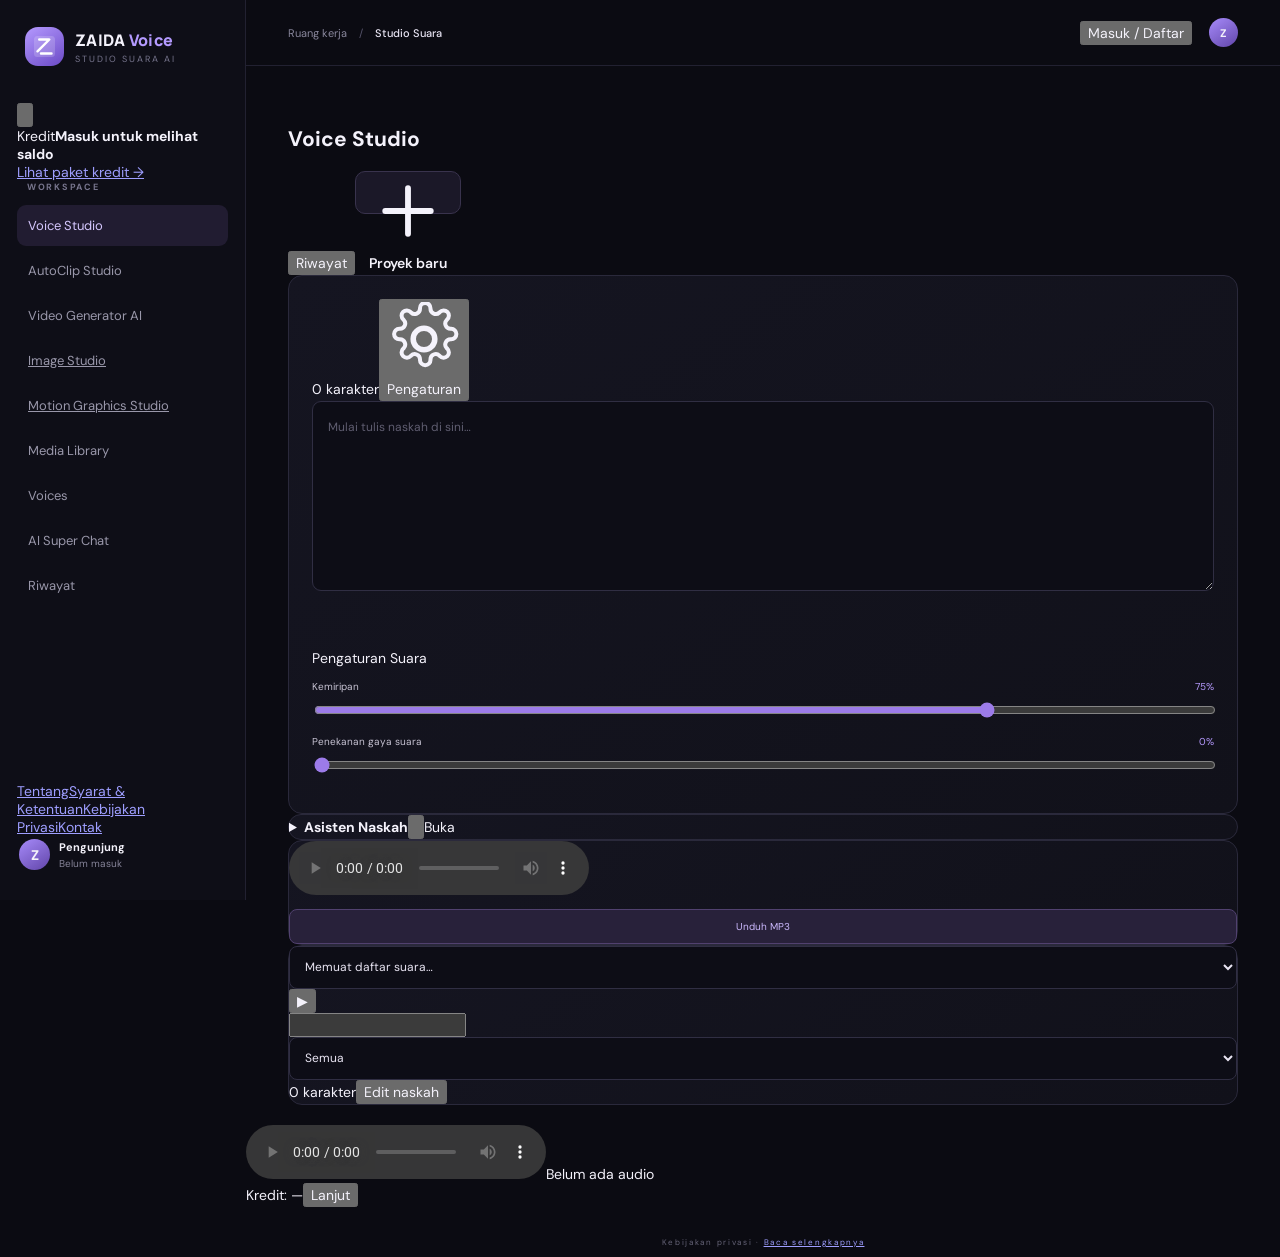
==== commit d6c32a4c: "feat: add Motion Graphics Studio to workspace navigation" ====
--- a/public/index.html
+++ b/public/index.html
@@ -30,6 +30,7 @@
       <button class="nav-item" data-view="video">AutoClip Studio</button>
       <button class="nav-item" data-view="textToVideo">Video Generator AI</button>
        <a class="nav-item" href="/image-studio.html">Image Studio</a>
+      <a class="nav-item" href="/motion-graphics-studio.html">Motion Graphics Studio</a>
       <button class="nav-item" data-view="media">Media Library</button>
       <button class="nav-item" data-view="voices">Voices</button>
       <button class="nav-item" data-view="assistant">AI Super Chat</button>
@@ -127,6 +128,26 @@
             <h2>Buat video dari prompt</h2>
             <label class="text-video-label" for="textVideoPrompt">DESKRIPSI VIDEO</label>
             <textarea id="textVideoPrompt" class="text-video-prompt" maxlength="2000" placeholder="Contoh: A cinematic shot of a nurse walking through a modern emergency room, camera slowly tracking behind, realistic lighting, natural movement..."></textarea>
+            <div class="text-video-reference-section">
+              <div class="text-video-reference-heading"><div><b>Foto referensi</b><small>Opsional · Maksimal 2 foto untuk versi awal</small></div><span>AI Reference</span></div>
+              <div class="text-video-reference-grid">
+                <label class="text-video-reference-card" for="textVideoReference1">
+                  <span class="text-video-reference-preview" id="textVideoReferencePreview1"><span>＋</span></span>
+                  <span class="text-video-reference-title">Foto Referensi 1</span>
+                  <small id="textVideoReferenceName1">Pilih foto</small>
+                  <button class="text-video-reference-remove" id="textVideoReferenceRemove1" type="button" hidden>Hapus foto</button>
+                  <input id="textVideoReference1" type="file" accept="image/jpeg,image/png,image/webp" hidden>
+                </label>
+                <label class="text-video-reference-card" for="textVideoReference2">
+                  <span class="text-video-reference-preview" id="textVideoReferencePreview2"><span>＋</span></span>
+                  <span class="text-video-reference-title">Foto Referensi 2</span>
+                  <small id="textVideoReferenceName2">Pilih foto</small>
+                  <button class="text-video-reference-remove" id="textVideoReferenceRemove2" type="button" hidden>Hapus foto</button>
+                  <input id="textVideoReference2" type="file" accept="image/jpeg,image/png,image/webp" hidden>
+                </label>
+              </div>
+              <p class="text-video-reference-help">Gunakan di prompt dengan menyebut Foto Referensi 1 atau Foto Referensi 2. Bebas untuk wajah, produk, logo, karakter, atau objek lainnya. Foto dikirim ke provider AI untuk generasi dan tidak dimasukkan ke Media Library.</p>
+            </div>
             <div class="text-video-controls">
               <div><label class="text-video-label" for="textVideoDuration">DURASI</label><select id="textVideoDuration"><option value="4">4 detik</option><option value="6">6 detik</option><option value="8" selected>8 detik</option><option value="10">10 detik</option><option value="12">12 detik</option><option value="15">15 detik</option></select></div>
               <div><label class="text-video-label" for="textVideoAspect">RASIO</label><select id="textVideoAspect"><option value="9:16" selected>9:16 · Vertikal</option><option value="16:9">16:9 · Landscape</option><option value="1:1">1:1 · Square</option></select></div>
@@ -180,7 +201,7 @@
 <section class="page video-page" id="videoStudioPage">
         <div class="video-project-chooser" id="videoProjectChooser" hidden role="dialog" aria-modal="true" aria-labelledby="videoProjectChooserTitle">
   <div class="video-project-chooser-card">
-    <div class="video-chooser-brand">ZAIDA · VIDEO STUDIO</div>
+    <div class="video-chooser-brand">ZAIDA · AUTOCLIP STUDIO</div>
     <h2 id="videoProjectChooserTitle">Mau mulai dari mana?</h2>
     <p>Proyek lama tetap aman. Pilih proyek yang ingin kamu kerjakan.</p>
     <button type="button" class="video-chooser-primary" id="videoChooserNew">＋ Buat proyek baru</button>
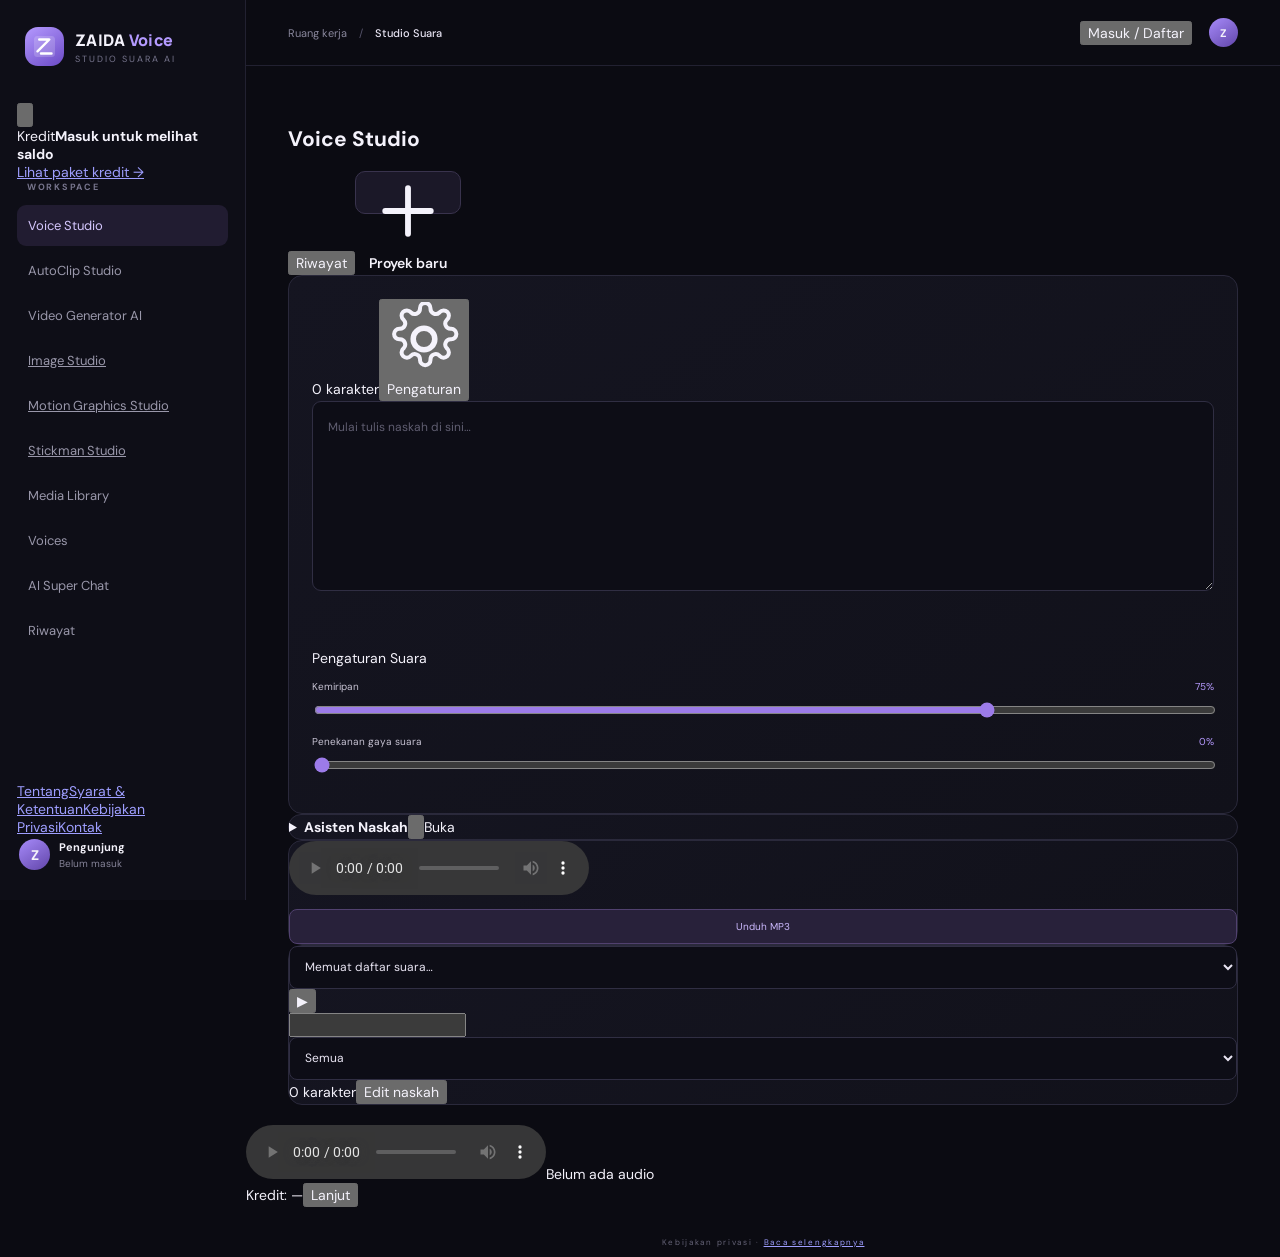
==== commit f881931b: "Unify workspace sidebar navigation across studio pages" ====
--- a/public/index.html
+++ b/public/index.html
@@ -29,13 +29,14 @@
       <div class="nav-label">WORKSPACE</div><button class="nav-item active" data-view="studio">Voice Studio</button>
       <button class="nav-item" data-view="video">AutoClip Studio</button>
       <button class="nav-item" data-view="textToVideo">Video Generator AI</button>
-       <a class="nav-item" href="/image-studio.html">Image Studio</a>
+      <a class="nav-item" href="/image-studio.html">Image Studio</a>
       <a class="nav-item" href="/motion-graphics-studio.html">Motion Graphics Studio</a>
+      <a class="nav-item" href="/stickman-studio.html">Stickman Studio</a>
       <button class="nav-item" data-view="media">Media Library</button>
       <button class="nav-item" data-view="voices">Voices</button>
       <button class="nav-item" data-view="assistant">AI Super Chat</button>
+      <button class="nav-item" data-view="history">Riwayat</button>
       <button class="nav-item" id="personaNav" data-view="persona" hidden>Persona Saya</button>
-      <button class="nav-item" data-view="history">Riwayat</button>
       <button class="nav-item admin-nav" id="adminNav" data-view="admin" hidden>Dashboard admin</button>
       <div class="sidebar-bottom">
         <nav class="sidebar-links" aria-label="Informasi"><a href="/tentang.html">Tentang</a><a href="/syarat.html">Syarat &amp; Ketentuan</a><a href="/privasi.html">Kebijakan Privasi</a><a href="/kontak.html">Kontak</a></nav>
@@ -426,5 +427,5 @@
     </section>
   </div>
   <div class="zaida-processing-overlay" id="zaidaProcessingOverlay" hidden role="status" aria-live="polite" aria-labelledby="zaidaProcessingTitle" aria-describedby="zaidaProcessingMessage"><div class="zaida-processing-card"><span class="zaida-processing-spinner" aria-hidden="true"></span><h2 id="zaidaProcessingTitle">ZAIDA sedang memproses</h2><p id="zaidaProcessingMessage">Mohon tunggu sebentar…</p></div></div>
-  <div class="toast" id="toast" role="status" aria-live="polite"></div><script type="module" src="/app.js"></script><script type="module" src="/video-studio.js"></script><script type="module" src="/image-studio.js"></script><script type="module" src="/text-to-video.js"></script>
+  <div class="toast" id="toast" role="status" aria-live="polite"></div><script type="module" src="/app.js?v=20261118-shared-auth"></script><script type="module" src="/video-studio.js"></script><script type="module" src="/image-studio.js?v=20261118-shared-auth"></script><script type="module" src="/text-to-video.js"></script>
 </body></html>
